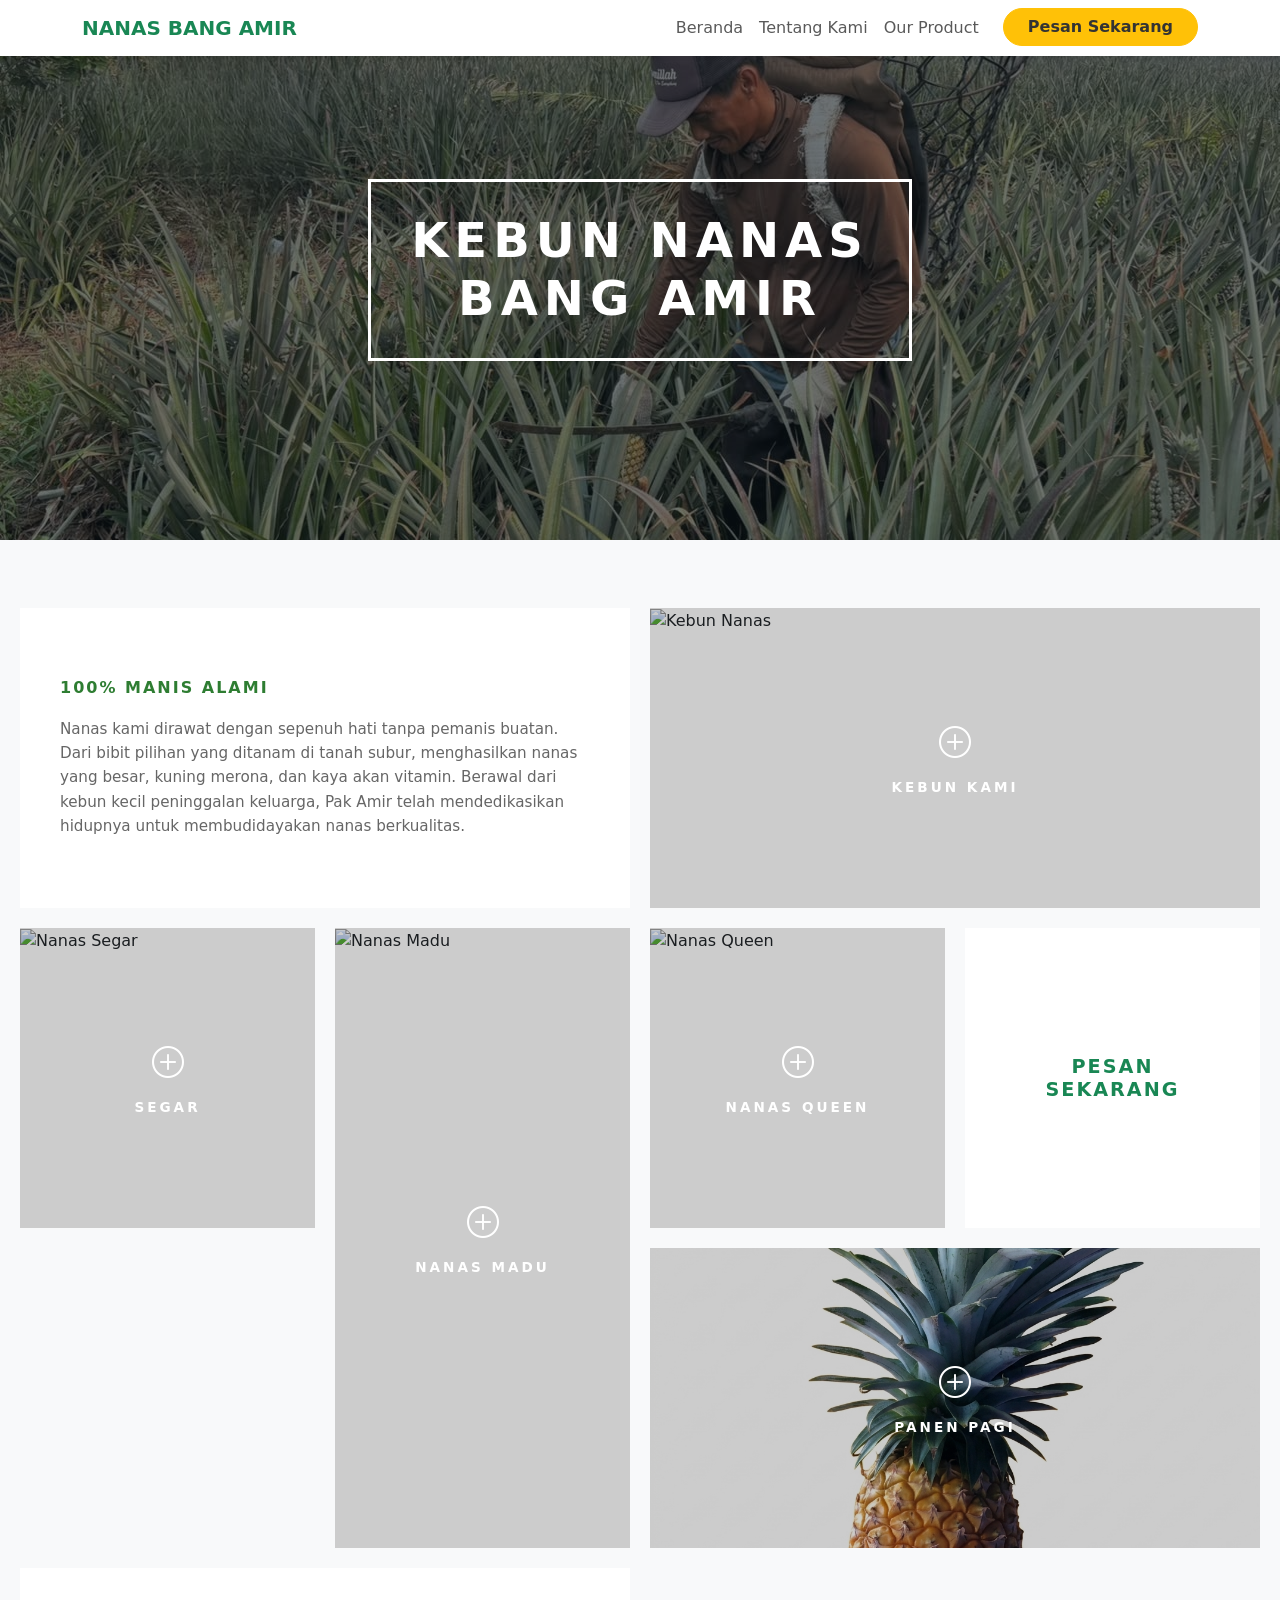
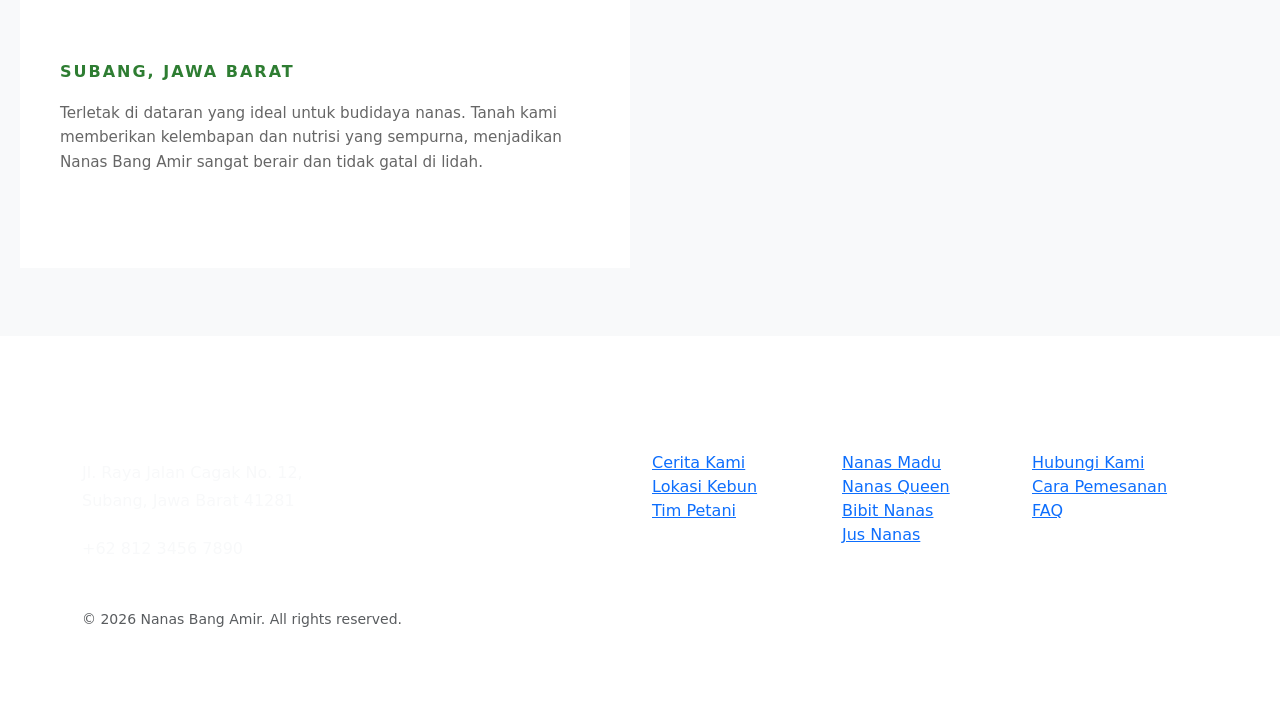
==== tentang-kami.html @ 58dbc604 "Update layout to Bento grid and separate Tentang Kami page" ====
<!DOCTYPE html>
<html lang="id">

<head>
    <meta charset="UTF-8">
    <meta name="viewport" content="width=device-width, initial-scale=1.0">
    <title>Tentang Kami - Nanas Bang Amir</title>
    <!-- Bootstrap 5 CSS -->
    <link href="https://cdn.jsdelivr.net/npm/bootstrap@5.3.2/dist/css/bootstrap.min.css" rel="stylesheet">
    <!-- Google Fonts -->
    <link href="https://fonts.googleapis.com/css2?family=Poppins:wght@300;400;600;700&display=swap" rel="stylesheet">
    <!-- Bootstrap Icons -->
    <link rel="stylesheet" href="https://cdn.jsdelivr.net/npm/bootstrap-icons@1.11.1/font/bootstrap-icons.css">
    <!-- Custom CSS -->
    <!-- CSS Khusus Bento -->
    <link rel="stylesheet" href="css/bento.css">
</head>

<body>

    <!-- Navbar -->
    <nav class="navbar navbar-expand-lg navbar-light bg-white fixed-top shadow-sm">
        <div class="container">
            <a class="navbar-brand fw-bold text-success " href="index.html"> NANAS BANG AMIR</a>
            <button class="navbar-toggler" type="button" data-bs-toggle="collapse" data-bs-target="#navbarNav">
                <span class="navbar-toggler-icon"></span>
            </button>
            <div class="collapse navbar-collapse" id="navbarNav">
                <ul class="navbar-nav ms-auto">
                    <li class="nav-item">
                        <a class="nav-link" href="index.html">Beranda</a>
                    </li>
                    <li class="nav-item">
                        <a class="nav-link active" href="tentang-kami.html">Tentang Kami</a>
                    </li>
                    <li class="nav-item">
                        <a class="nav-link" href="index.html#produk">Our Product</a>
                    </li>
                    <li class="nav-item ms-lg-3">
                        <a class="btn btn-warning rounded-pill px-4 fw-bold text-dark" style="color: #333 !important;" href="index.html#pesan">Pesan Sekarang</a>
                    </li>
                </ul>
            </div>
        </div>
    </nav>

    <!-- Bento Hero Section -->
    <section class="bento-hero">
        <div class="bento-hero-overlay"></div>
        <div class="bento-hero-title">
            <h1>Kebun Nanas<br>Bang Amir</h1>
        </div>
    </section>

    <!-- Bento Grid Section -->
    <section class="py-5 bg-light">
        <div class="bento-container">
            <div class="bento-grid">
                
                <!-- Text Card 1 -->
                <div class="bento-item bento-text bento-span-2">
                    <h3>100% Manis Alami</h3>
                    <p>Nanas kami dirawat dengan sepenuh hati tanpa pemanis buatan. Dari bibit pilihan yang ditanam di tanah subur, menghasilkan nanas yang besar, kuning merona, dan kaya akan vitamin. Berawal dari kebun kecil peninggalan keluarga, Pak Amir telah mendedikasikan hidupnya untuk membudidayakan nanas berkualitas.</p>
                </div>
                
                <!-- Image Card 1 (Wide) -->
                <div class="bento-item bento-span-2">
                    <div class="bento-img-wrapper">
                        <img src="https://images.unsplash.com/photo-1550258987-190a2d41a8ba?ixlib=rb-4.0.3&auto=format&fit=crop&w=800&q=80" alt="Kebun Nanas">
                        <div class="bento-img-overlay">
                            <i class="bi bi-plus-circle"></i>
                            <span>KEBUN KAMI</span>
                        </div>
                    </div>
                </div>

                <!-- Image Card 2 (Square) -->
                <div class="bento-item">
                    <div class="bento-img-wrapper">
                        <img src="https://images.unsplash.com/photo-1590333748338-d629e4564ad9?ixlib=rb-4.0.3&auto=format&fit=crop&w=600&q=80" alt="Nanas Segar">
                        <div class="bento-img-overlay">
                            <i class="bi bi-plus-circle"></i>
                            <span>SEGAR</span>
                        </div>
                    </div>
                </div>

                <!-- Image Card 3 (Tall) -->
                <div class="bento-item bento-span-row-2">
                    <div class="bento-img-wrapper">
                        <img src="https://images.unsplash.com/photo-1528825871115-3581a5387919?ixlib=rb-4.0.3&auto=format&fit=crop&w=600&q=80" alt="Nanas Madu">
                        <div class="bento-img-overlay">
                            <i class="bi bi-plus-circle"></i>
                            <span>NANAS MADU</span>
                        </div>
                    </div>
                </div>
                
                <!-- Image Card 4 (Square) -->
                <div class="bento-item">
                    <div class="bento-img-wrapper">
                        <img src="https://images.unsplash.com/photo-1587888637140-849b25d80ef9?ixlib=rb-4.0.3&auto=format&fit=crop&w=600&q=80" alt="Nanas Queen">
                        <div class="bento-img-overlay">
                            <i class="bi bi-plus-circle"></i>
                            <span>NANAS QUEEN</span>
                        </div>
                    </div>
                </div>

                <!-- Text Card 2 (Book Table style) -->
                <div class="bento-item bento-text bento-text-center">
                    <h3 style="margin: 0; font-size: 1.2rem;">
                        <a href="index.html#pesan" class="text-success text-decoration-none">PESAN SEKARANG</a>
                    </h3>
                </div>

                <!-- Image Card 5 (Wide) -->
                <div class="bento-item bento-span-2">
                    <div class="bento-img-wrapper">
                        <img src="img/pineapple.jpg" alt="Panen">
                        <div class="bento-img-overlay">
                            <i class="bi bi-plus-circle"></i>
                            <span>PANEN PAGI</span>
                        </div>
                    </div>
                </div>

                <!-- Text Card 3 -->
                <div class="bento-item bento-text bento-span-2">
                    <h3>Subang, Jawa Barat</h3>
                    <p>Terletak di dataran yang ideal untuk budidaya nanas. Tanah kami memberikan kelembapan dan nutrisi yang sempurna, menjadikan Nanas Bang Amir sangat berair dan tidak gatal di lidah.</p>
                </div>
                
            </div>
        </div>
    </section>

    <!-- Footer -->
    <footer class="footer-section py-5">
        <div class="footer-overlay"></div>
        <div class="container footer-content py-4">
            <div class="row">
                <!-- Column 1: Brand & Contact -->
                <div class="col-lg-4 col-md-6 mb-4 mb-lg-0">
                    <h4 class="fw-bold text-white mb-4 d-flex align-items-center">
                        NANAS BANG AMIR
                    </h4>
                    <p class="mb-1 text-light fs-6">Jl. Raya Jalan Cagak No. 12,</p>
                    <p class="mb-4 text-light fs-6">Subang, Jawa Barat 41281</p>
                    <p class="mb-5 text-light fs-6">+62 812 3456 7890</p>
                    <p class="small text-muted mb-0">&copy; 2026 Nanas Bang Amir. All rights reserved.</p>
                </div>

                <!-- Column 2: TENTANG KAMI -->
                <div class="col-lg-2 col-md-6 mb-4 mb-lg-0 ms-lg-auto">
                    <h6 class="text-white fw-bold mb-4 text-uppercase" style="letter-spacing: 1px;">TENTANG KAMI</h6>
                    <ul class="list-unstyled mb-0">
                        <li><a href="tentang-kami.html" class="footer-link">Cerita Kami</a></li>
                        <li><a href="index.html#pesan" class="footer-link">Lokasi Kebun</a></li>
                        <li><a href="#" class="footer-link">Tim Petani</a></li>
                    </ul>
                </div>

                <!-- Column 3: PRODUK -->
                <div class="col-lg-2 col-md-6 mb-4 mb-lg-0">
                    <h6 class="text-white fw-bold mb-4 text-uppercase" style="letter-spacing: 1px;">PRODUK</h6>
                    <ul class="list-unstyled mb-0">
                        <li><a href="index.html#produk" class="footer-link">Nanas Madu</a></li>
                        <li><a href="index.html#produk" class="footer-link">Nanas Queen</a></li>
                        <li><a href="#" class="footer-link">Bibit Nanas</a></li>
                        <li><a href="#" class="footer-link">Jus Nanas</a></li>
                    </ul>
                </div>

                <!-- Column 4: BANTUAN -->
                <div class="col-lg-2 col-md-6 mb-4 mb-lg-0">
                    <h6 class="text-white fw-bold mb-4 text-uppercase" style="letter-spacing: 1px;">BANTUAN</h6>
                    <ul class="list-unstyled mb-0">
                        <li><a href="index.html#pesan" class="footer-link">Hubungi Kami</a></li>
                        <li><a href="#" class="footer-link">Cara Pemesanan</a></li>
                        <li><a href="#" class="footer-link">FAQ</a></li>
                    </ul>
                </div>
            </div>
        </div>
    </footer>

    <!-- Bootstrap 5 JS -->
    <script src="https://cdn.jsdelivr.net/npm/bootstrap@5.3.2/dist/js/bootstrap.bundle.min.js"></script>
    <!-- Custom JS -->
    <script src="js/script.js"></script>
</body>

</html>
---- css/bento.css ----
/* Bento Box specific hero */
.bento-hero {
    position: relative;
    height: 60vh;
    background-image: url('../img/home.jpeg');
    background-size: cover;
    background-position: center;
    display: flex;
    align-items: center;
    justify-content: center;
}

.bento-hero-overlay {
    position: absolute;
    top: 0; left: 0; width: 100%; height: 100%;
    background: rgba(10, 20, 25, 0.6);
}

.bento-hero-title {
    position: relative;
    z-index: 1;
    border: 3px solid white;
    padding: 30px 40px;
    color: white;
    text-align: center;
    text-transform: uppercase;
    letter-spacing: 6px;
}
.bento-hero-title h1 {
    font-size: 3rem;
    font-weight: bold;
    margin: 0;
    line-height: 1.2;
}

/* Bento Grid */
.bento-container {
    max-width: 1400px;
    margin: 0 auto;
    padding: 20px;
}

.bento-grid {
    display: grid;
    grid-template-columns: repeat(4, 1fr);
    grid-auto-rows: 300px;
    gap: 20px;
}

.bento-item {
    position: relative;
    background: #fff;
    overflow: hidden;
}

/* Sizing */
.bento-span-2 {
    grid-column: span 2;
}
.bento-span-row-2 {
    grid-row: span 2;
}

/* Text Item */
.bento-text {
    padding: 40px;
    display: flex;
    flex-direction: column;
    justify-content: center;
}
.bento-text h3 {
    font-size: 1rem;
    font-weight: bold;
    letter-spacing: 2px;
    text-transform: uppercase;
    margin-bottom: 20px;
    color: #2E7D32;
}
.bento-text p {
    font-size: 0.95rem;
    color: #666;
    line-height: 1.6;
    margin-bottom: 0;
}
.bento-text-center {
    align-items: center;
    text-align: center;
}

/* Image Item */
.bento-img-wrapper {
    width: 100%;
    height: 100%;
    position: relative;
    cursor: pointer;
}
.bento-img-wrapper img {
    width: 100%;
    height: 100%;
    object-fit: cover;
    transition: transform 0.6s ease;
}
.bento-img-wrapper:hover img {
    transform: scale(1.05);
}

.bento-img-overlay {
    position: absolute;
    top: 0; left: 0; width: 100%; height: 100%;
    background: rgba(0, 0, 0, 0.2);
    display: flex;
    flex-direction: column;
    align-items: center;
    justify-content: center;
    color: white;
    transition: background 0.4s ease;
}
.bento-img-wrapper:hover .bento-img-overlay {
    background: rgba(0, 0, 0, 0.4);
}

.bento-img-overlay i {
    font-size: 2rem;
    margin-bottom: 10px;
    font-weight: 300;
}
.bento-img-overlay span {
    font-size: 0.85rem;
    font-weight: 600;
    letter-spacing: 3px;
    text-transform: uppercase;
}

/* Responsive */
@media (max-width: 992px) {
    .bento-grid {
        grid-template-columns: repeat(2, 1fr);
    }
}
@media (max-width: 576px) {
    .bento-grid {
        grid-template-columns: 1fr;
        grid-auto-rows: 300px;
    }
    .bento-span-2, .bento-span-row-2 {
        grid-column: span 1;
        grid-row: span 1;
    }
}
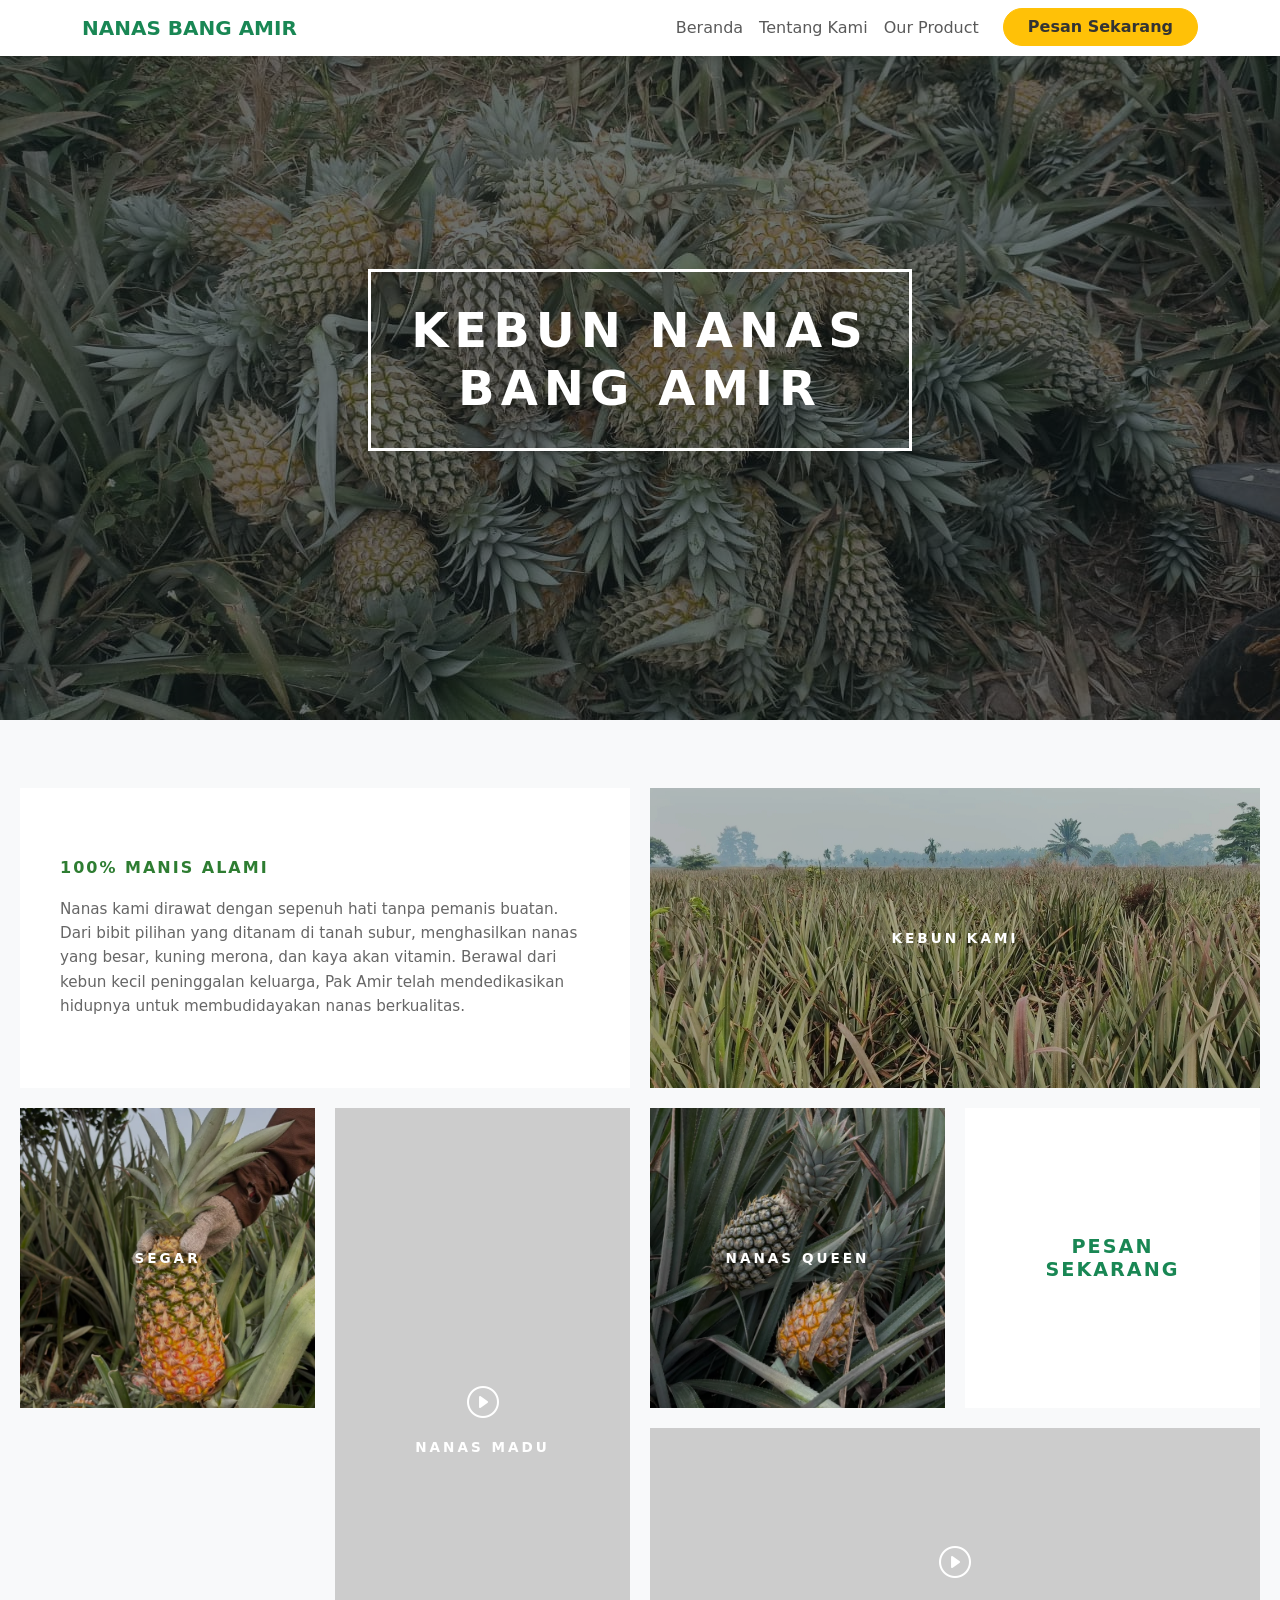
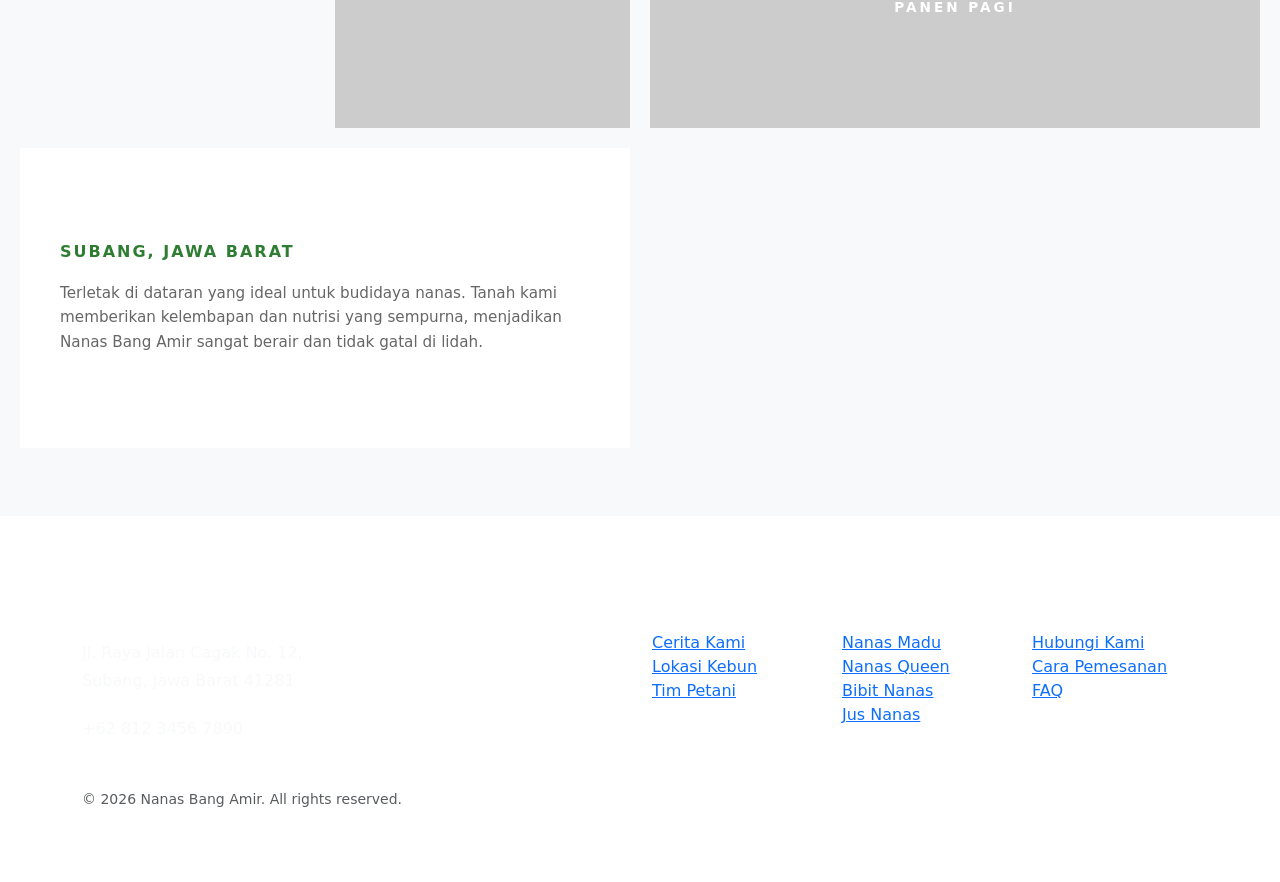
==== commit 55c7321c: "Update gallery layouts, add videos, and sync images" ====
--- a/tentang-kami.html
+++ b/tentang-kami.html
@@ -37,7 +37,8 @@
                         <a class="nav-link" href="index.html#produk">Our Product</a>
                     </li>
                     <li class="nav-item ms-lg-3">
-                        <a class="btn btn-warning rounded-pill px-4 fw-bold text-dark" style="color: #333 !important;" href="index.html#pesan">Pesan Sekarang</a>
+                        <a class="btn btn-warning rounded-pill px-4 fw-bold text-dark" style="color: #333 !important;"
+                            href="index.html#pesan">Pesan Sekarang</a>
                     </li>
                 </ul>
             </div>
@@ -56,19 +57,22 @@
     <section class="py-5 bg-light">
         <div class="bento-container">
             <div class="bento-grid">
-                
+
                 <!-- Text Card 1 -->
                 <div class="bento-item bento-text bento-span-2">
                     <h3>100% Manis Alami</h3>
-                    <p>Nanas kami dirawat dengan sepenuh hati tanpa pemanis buatan. Dari bibit pilihan yang ditanam di tanah subur, menghasilkan nanas yang besar, kuning merona, dan kaya akan vitamin. Berawal dari kebun kecil peninggalan keluarga, Pak Amir telah mendedikasikan hidupnya untuk membudidayakan nanas berkualitas.</p>
-                </div>
-                
+                    <p>Nanas kami dirawat dengan sepenuh hati tanpa pemanis buatan. Dari bibit pilihan yang ditanam di
+                        tanah subur, menghasilkan nanas yang besar, kuning merona, dan kaya akan vitamin. Berawal dari
+                        kebun kecil peninggalan keluarga, Pak Amir telah mendedikasikan hidupnya untuk membudidayakan
+                        nanas berkualitas.</p>
+                </div>
+
                 <!-- Image Card 1 (Wide) -->
                 <div class="bento-item bento-span-2">
-                    <div class="bento-img-wrapper">
-                        <img src="https://images.unsplash.com/photo-1550258987-190a2d41a8ba?ixlib=rb-4.0.3&auto=format&fit=crop&w=800&q=80" alt="Kebun Nanas">
-                        <div class="bento-img-overlay">
-                            <i class="bi bi-plus-circle"></i>
+                    <div class="bento-img-wrapper" data-bs-toggle="modal" data-bs-target="#imageGalleryModal"
+                        onclick="const c = bootstrap.Carousel.getOrCreateInstance(document.getElementById('galleryCarousel')); c.to(0);">
+                        <img src="img/ladang.jpeg" style="object-position: 50% 20%;" alt="Kebun Nanas">
+                        <div class="bento-img-overlay">
                             <span>KEBUN KAMI</span>
                         </div>
                     </div>
@@ -76,10 +80,11 @@
 
                 <!-- Image Card 2 (Square) -->
                 <div class="bento-item">
-                    <div class="bento-img-wrapper">
-                        <img src="https://images.unsplash.com/photo-1590333748338-d629e4564ad9?ixlib=rb-4.0.3&auto=format&fit=crop&w=600&q=80" alt="Nanas Segar">
-                        <div class="bento-img-overlay">
-                            <i class="bi bi-plus-circle"></i>
+                    <div class="bento-img-wrapper" data-bs-toggle="modal" data-bs-target="#imageGalleryModal"
+                        onclick="const c = bootstrap.Carousel.getOrCreateInstance(document.getElementById('galleryCarousel')); c.to(1);">
+                        <img src="img/pegang.jpeg"
+                            alt="Nanas Segar">
+                        <div class="bento-img-overlay">
                             <span>SEGAR</span>
                         </div>
                     </div>
@@ -87,21 +92,22 @@
 
                 <!-- Image Card 3 (Tall) -->
                 <div class="bento-item bento-span-row-2">
-                    <div class="bento-img-wrapper">
-                        <img src="https://images.unsplash.com/photo-1528825871115-3581a5387919?ixlib=rb-4.0.3&auto=format&fit=crop&w=600&q=80" alt="Nanas Madu">
-                        <div class="bento-img-overlay">
-                            <i class="bi bi-plus-circle"></i>
+                    <div class="bento-img-wrapper" data-bs-toggle="modal" data-bs-target="#imageGalleryModal"
+                        onclick="const c = bootstrap.Carousel.getOrCreateInstance(document.getElementById('galleryCarousel')); c.to(2);">
+                        <video src="vid/JJ.mp4" autoplay loop muted playsinline></video>
+                        <div class="bento-img-overlay">
+                            <i class="bi bi-play-circle"></i>
                             <span>NANAS MADU</span>
                         </div>
                     </div>
                 </div>
-                
+
                 <!-- Image Card 4 (Square) -->
                 <div class="bento-item">
-                    <div class="bento-img-wrapper">
-                        <img src="https://images.unsplash.com/photo-1587888637140-849b25d80ef9?ixlib=rb-4.0.3&auto=format&fit=crop&w=600&q=80" alt="Nanas Queen">
-                        <div class="bento-img-overlay">
-                            <i class="bi bi-plus-circle"></i>
+                    <div class="bento-img-wrapper" data-bs-toggle="modal" data-bs-target="#imageGalleryModal"
+                        onclick="const c = bootstrap.Carousel.getOrCreateInstance(document.getElementById('galleryCarousel')); c.to(3);">
+                        <img src="img/duo.jpeg" style="object-position: 50% 70%;" alt="Nanas Queen">
+                        <div class="bento-img-overlay">
                             <span>NANAS QUEEN</span>
                         </div>
                     </div>
@@ -116,10 +122,11 @@
 
                 <!-- Image Card 5 (Wide) -->
                 <div class="bento-item bento-span-2">
-                    <div class="bento-img-wrapper">
-                        <img src="img/pineapple.jpg" alt="Panen">
-                        <div class="bento-img-overlay">
-                            <i class="bi bi-plus-circle"></i>
+                    <div class="bento-img-wrapper" data-bs-toggle="modal" data-bs-target="#imageGalleryModal"
+                        onclick="const c = bootstrap.Carousel.getOrCreateInstance(document.getElementById('galleryCarousel')); c.to(4);">
+                        <video src="vid/edit.MOV" autoplay loop muted playsinline></video>
+                        <div class="bento-img-overlay" style="transition: opacity 0.3s;">
+                            <i class="bi bi-play-circle"></i>
                             <span>PANEN PAGI</span>
                         </div>
                     </div>
@@ -128,12 +135,64 @@
                 <!-- Text Card 3 -->
                 <div class="bento-item bento-text bento-span-2">
                     <h3>Subang, Jawa Barat</h3>
-                    <p>Terletak di dataran yang ideal untuk budidaya nanas. Tanah kami memberikan kelembapan dan nutrisi yang sempurna, menjadikan Nanas Bang Amir sangat berair dan tidak gatal di lidah.</p>
-                </div>
-                
+                    <p>Terletak di dataran yang ideal untuk budidaya nanas. Tanah kami memberikan kelembapan dan nutrisi
+                        yang sempurna, menjadikan Nanas Bang Amir sangat berair dan tidak gatal di lidah.</p>
+                </div>
+
             </div>
         </div>
     </section>
+
+    <!-- Image Gallery Modal -->
+    <div class="modal fade" id="imageGalleryModal" tabindex="-1" aria-hidden="true">
+        <div class="modal-dialog modal-dialog-centered modal-lg">
+            <div class="modal-content bg-transparent border-0">
+                <div class="modal-body p-0 position-relative">
+                    <button type="button" class="btn-close btn-close-white position-absolute top-0 end-0 m-3"
+                        style="z-index: 1050;" data-bs-dismiss="modal" aria-label="Close"></button>
+                    <!-- Carousel -->
+                    <div id="galleryCarousel" class="carousel slide">
+                        <div class="carousel-inner rounded-3 overflow-hidden">
+                            <div class="carousel-item active">
+                                <img src="img/ladang.jpeg" class="d-block w-100 bg-black" style="height: 80vh; object-fit: contain;" alt="Kebun Nanas">
+                            </div>
+                            <div class="carousel-item">
+                                <img src="img/pegang.jpeg"
+                                    class="d-block w-100 bg-black" style="height: 80vh; object-fit: contain;" alt="Nanas Segar">
+                            </div>
+                            <div class="carousel-item bg-black">
+                                <video src="vid/JJ.mp4" class="d-block w-100 position-relative"
+                                    style="height: 80vh; object-fit: contain; z-index: 20;" controls
+                                    playsinline disablePictureInPicture controlsList="nodownload"></video>
+                            </div>
+                            <div class="carousel-item">
+                                <img src="img/duo.jpeg"
+                                    class="d-block w-100 bg-black"
+                                    style="height: 80vh; object-fit: contain;" alt="Nanas Queen">
+                            </div>
+                            <div class="carousel-item bg-black">
+                                <video src="vid/edit.MOV" class="d-block w-100 position-relative"
+                                    style="height: 80vh; object-fit: contain; z-index: 20;" controls
+                                    playsinline disablePictureInPicture controlsList="nodownload"></video>
+                            </div>
+                        </div>
+                        <button class="carousel-control-prev" type="button" data-bs-target="#galleryCarousel"
+                            data-bs-slide="prev" style="width: 10%; z-index: 25; pointer-events: none;">
+                            <span class="carousel-control-prev-icon" aria-hidden="true"
+                                style="pointer-events: auto; padding: 2rem;"></span>
+                            <span class="visually-hidden">Previous</span>
+                        </button>
+                        <button class="carousel-control-next" type="button" data-bs-target="#galleryCarousel"
+                            data-bs-slide="next" style="width: 10%; z-index: 25; pointer-events: none;">
+                            <span class="carousel-control-next-icon" aria-hidden="true"
+                                style="pointer-events: auto; padding: 2rem;"></span>
+                            <span class="visually-hidden">Next</span>
+                        </button>
+                    </div>
+                </div>
+            </div>
+        </div>
+    </div>
 
     <!-- Footer -->
     <footer class="footer-section py-5">
@@ -189,6 +248,25 @@
     <script src="https://cdn.jsdelivr.net/npm/bootstrap@5.3.2/dist/js/bootstrap.bundle.min.js"></script>
     <!-- Custom JS -->
     <script src="js/script.js"></script>
+    <script>
+        document.addEventListener('DOMContentLoaded', function () {
+            const galleryCarousel = document.getElementById('galleryCarousel');
+            const imageGalleryModal = document.getElementById('imageGalleryModal');
+            const modalVideo = document.querySelector('#galleryCarousel video');
+
+            if (modalVideo) {
+                // Pause ketika slider berpindah
+                galleryCarousel.addEventListener('slide.bs.carousel', function () {
+                    modalVideo.pause();
+                });
+
+                // Pause ketika modal ditutup
+                imageGalleryModal.addEventListener('hidden.bs.modal', function () {
+                    modalVideo.pause();
+                });
+            }
+        });
+    </script>
 </body>
 
-</html>
+</html>
--- a/css/bento.css
+++ b/css/bento.css
@@ -1,8 +1,8 @@
 /* Bento Box specific hero */
 .bento-hero {
     position: relative;
-    height: 60vh;
-    background-image: url('../img/home.jpeg');
+    height: 80vh;
+    background-image: url('../img/nanasbanyak.jpeg');
     background-size: cover;
     background-position: center;
     display: flex;
@@ -12,7 +12,10 @@
 
 .bento-hero-overlay {
     position: absolute;
-    top: 0; left: 0; width: 100%; height: 100%;
+    top: 0;
+    left: 0;
+    width: 100%;
+    height: 100%;
     background: rgba(10, 20, 25, 0.6);
 }
 
@@ -26,6 +29,7 @@
     text-transform: uppercase;
     letter-spacing: 6px;
 }
+
 .bento-hero-title h1 {
     font-size: 3rem;
     font-weight: bold;
@@ -57,6 +61,7 @@
 .bento-span-2 {
     grid-column: span 2;
 }
+
 .bento-span-row-2 {
     grid-row: span 2;
 }
@@ -68,6 +73,7 @@
     flex-direction: column;
     justify-content: center;
 }
+
 .bento-text h3 {
     font-size: 1rem;
     font-weight: bold;
@@ -76,12 +82,14 @@
     margin-bottom: 20px;
     color: #2E7D32;
 }
+
 .bento-text p {
     font-size: 0.95rem;
     color: #666;
     line-height: 1.6;
     margin-bottom: 0;
 }
+
 .bento-text-center {
     align-items: center;
     text-align: center;
@@ -94,19 +102,26 @@
     position: relative;
     cursor: pointer;
 }
-.bento-img-wrapper img {
+
+.bento-img-wrapper img,
+.bento-img-wrapper video {
     width: 100%;
     height: 100%;
     object-fit: cover;
     transition: transform 0.6s ease;
 }
-.bento-img-wrapper:hover img {
+
+.bento-img-wrapper:hover img,
+.bento-img-wrapper:hover video {
     transform: scale(1.05);
 }
 
 .bento-img-overlay {
     position: absolute;
-    top: 0; left: 0; width: 100%; height: 100%;
+    top: 0;
+    left: 0;
+    width: 100%;
+    height: 100%;
     background: rgba(0, 0, 0, 0.2);
     display: flex;
     flex-direction: column;
@@ -115,6 +130,7 @@
     color: white;
     transition: background 0.4s ease;
 }
+
 .bento-img-wrapper:hover .bento-img-overlay {
     background: rgba(0, 0, 0, 0.4);
 }
@@ -124,6 +140,7 @@
     margin-bottom: 10px;
     font-weight: 300;
 }
+
 .bento-img-overlay span {
     font-size: 0.85rem;
     font-weight: 600;
@@ -137,13 +154,16 @@
         grid-template-columns: repeat(2, 1fr);
     }
 }
+
 @media (max-width: 576px) {
     .bento-grid {
         grid-template-columns: 1fr;
         grid-auto-rows: 300px;
     }
-    .bento-span-2, .bento-span-row-2 {
+
+    .bento-span-2,
+    .bento-span-row-2 {
         grid-column: span 1;
         grid-row: span 1;
     }
-}
+}
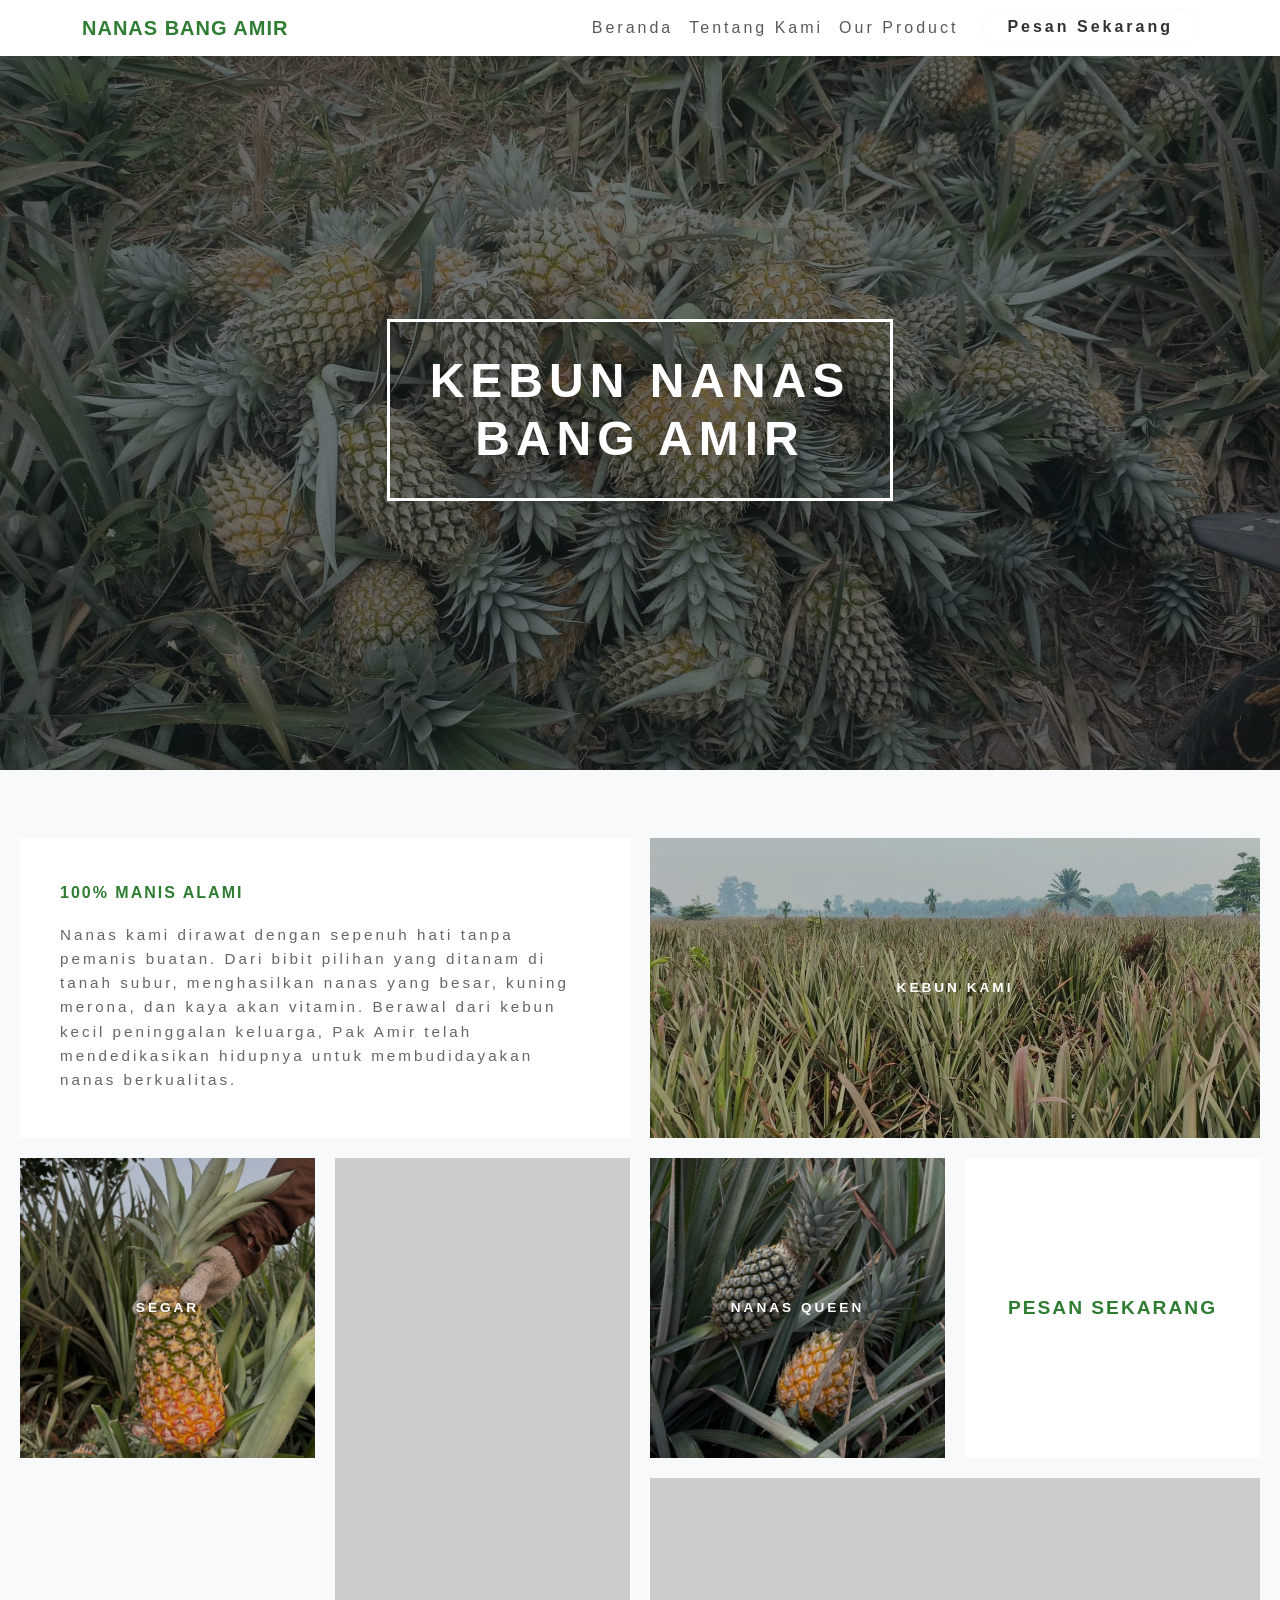
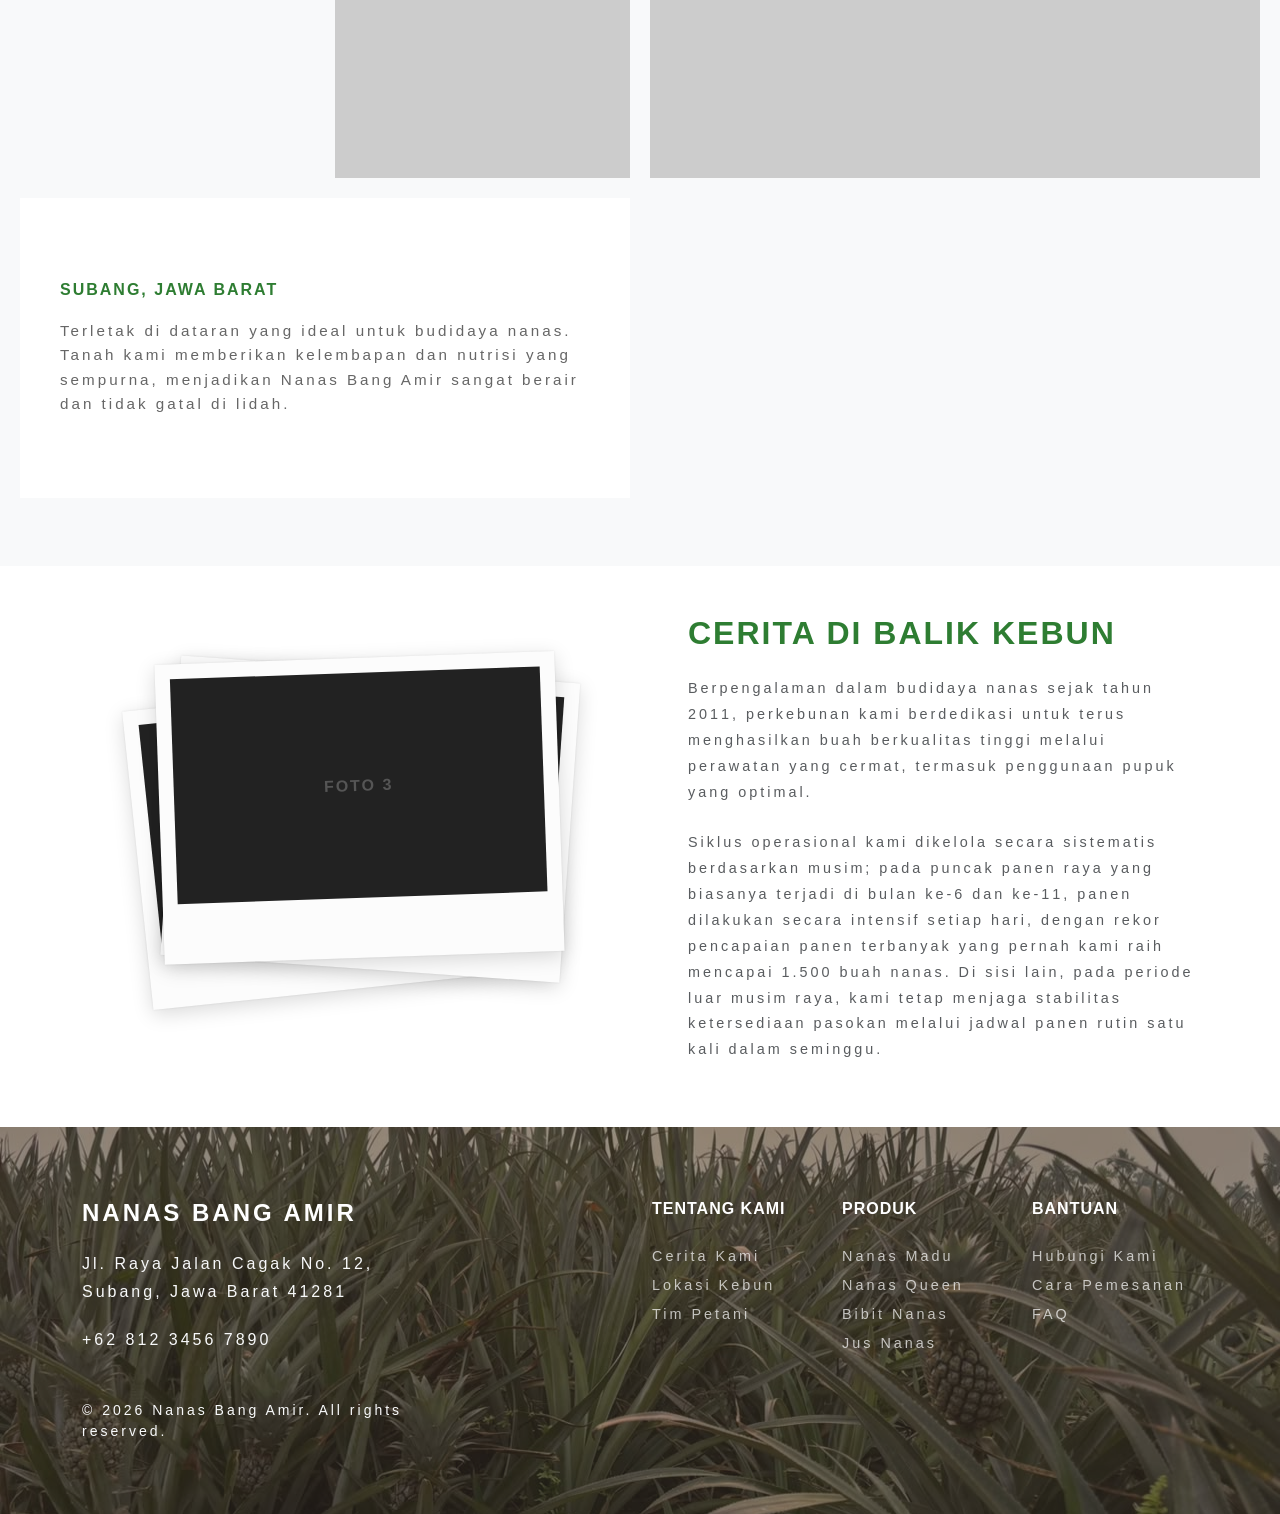
==== commit 715a12da: "menambah foto tentang kami" ====
--- a/tentang-kami.html
+++ b/tentang-kami.html
@@ -12,6 +12,7 @@
     <!-- Bootstrap Icons -->
     <link rel="stylesheet" href="https://cdn.jsdelivr.net/npm/bootstrap-icons@1.11.1/font/bootstrap-icons.css">
     <!-- Custom CSS -->
+    <link rel="stylesheet" href="css/style.css">
     <!-- CSS Khusus Bento -->
     <link rel="stylesheet" href="css/bento.css">
 </head>
@@ -70,7 +71,7 @@
                 <!-- Image Card 1 (Wide) -->
                 <div class="bento-item bento-span-2">
                     <div class="bento-img-wrapper" data-bs-toggle="modal" data-bs-target="#imageGalleryModal"
-                        onclick="const c = bootstrap.Carousel.getOrCreateInstance(document.getElementById('galleryCarousel')); c.to(0);">
+                        onclick="bootstrap.Carousel.getOrCreateInstance(document.getElementById('galleryCarousel')).to(0);">
                         <img src="img/ladang.jpeg" style="object-position: 50% 20%;" alt="Kebun Nanas">
                         <div class="bento-img-overlay">
                             <span>KEBUN KAMI</span>
@@ -81,9 +82,8 @@
                 <!-- Image Card 2 (Square) -->
                 <div class="bento-item">
                     <div class="bento-img-wrapper" data-bs-toggle="modal" data-bs-target="#imageGalleryModal"
-                        onclick="const c = bootstrap.Carousel.getOrCreateInstance(document.getElementById('galleryCarousel')); c.to(1);">
-                        <img src="img/pegang.jpeg"
-                            alt="Nanas Segar">
+                        onclick="bootstrap.Carousel.getOrCreateInstance(document.getElementById('galleryCarousel')).to(1);">
+                        <img src="img/pegang.jpeg" alt="Nanas Segar">
                         <div class="bento-img-overlay">
                             <span>SEGAR</span>
                         </div>
@@ -93,11 +93,9 @@
                 <!-- Image Card 3 (Tall) -->
                 <div class="bento-item bento-span-row-2">
                     <div class="bento-img-wrapper" data-bs-toggle="modal" data-bs-target="#imageGalleryModal"
-                        onclick="const c = bootstrap.Carousel.getOrCreateInstance(document.getElementById('galleryCarousel')); c.to(2);">
+                        onclick="bootstrap.Carousel.getOrCreateInstance(document.getElementById('galleryCarousel')).to(2);">
                         <video src="vid/JJ.mp4" autoplay loop muted playsinline></video>
                         <div class="bento-img-overlay">
-                            <i class="bi bi-play-circle"></i>
-                            <span>NANAS MADU</span>
                         </div>
                     </div>
                 </div>
@@ -105,7 +103,7 @@
                 <!-- Image Card 4 (Square) -->
                 <div class="bento-item">
                     <div class="bento-img-wrapper" data-bs-toggle="modal" data-bs-target="#imageGalleryModal"
-                        onclick="const c = bootstrap.Carousel.getOrCreateInstance(document.getElementById('galleryCarousel')); c.to(3);">
+                        onclick="bootstrap.Carousel.getOrCreateInstance(document.getElementById('galleryCarousel')).to(3);">
                         <img src="img/duo.jpeg" style="object-position: 50% 70%;" alt="Nanas Queen">
                         <div class="bento-img-overlay">
                             <span>NANAS QUEEN</span>
@@ -123,11 +121,9 @@
                 <!-- Image Card 5 (Wide) -->
                 <div class="bento-item bento-span-2">
                     <div class="bento-img-wrapper" data-bs-toggle="modal" data-bs-target="#imageGalleryModal"
-                        onclick="const c = bootstrap.Carousel.getOrCreateInstance(document.getElementById('galleryCarousel')); c.to(4);">
+                        onclick="bootstrap.Carousel.getOrCreateInstance(document.getElementById('galleryCarousel')).to(4);">
                         <video src="vid/edit.MOV" autoplay loop muted playsinline></video>
                         <div class="bento-img-overlay" style="transition: opacity 0.3s;">
-                            <i class="bi bi-play-circle"></i>
-                            <span>PANEN PAGI</span>
                         </div>
                     </div>
                 </div>
@@ -139,6 +135,47 @@
                         yang sempurna, menjadikan Nanas Bang Amir sangat berair dan tidak gatal di lidah.</p>
                 </div>
 
+            </div>
+        </div>
+    </section>
+
+    <!-- Polaroid Stack Section -->
+    <section class="py-5 bg-white">
+        <div class="container">
+            <div class="row align-items-center">
+                <!-- Bagian Kiri: Bingkai Polaroid -->
+                <div class="col-lg-6 mb-5 mb-lg-0">
+                    <div class="polaroid-stack-container">
+                        <div class="polaroid-stack">
+                            <div class="polaroid">
+                                <div class="polaroid-placeholder">FOTO 1</div>
+                            </div>
+                            <div class="polaroid">
+                                <div class="polaroid-placeholder">FOTO 2</div>
+                            </div>
+                            <div class="polaroid">
+                                <div class="polaroid-placeholder">FOTO 3</div>
+                            </div>
+                        </div>
+                    </div>
+                </div>
+
+                <!-- Bagian Kanan: Penjelasan -->
+                <div class="col-lg-6 ps-lg-5">
+                    <h2 class="fw-bold mb-4" style="color: #2E7D32; letter-spacing: 2px;">CERITA DI BALIK KEBUN</h2>
+                    <p class="text-muted mb-4" style="line-height: 1.8; font-size: 0.9rem;">
+                        Berpengalaman dalam budidaya nanas sejak tahun 2011, perkebunan kami berdedikasi untuk terus
+                        menghasilkan buah berkualitas tinggi melalui perawatan yang cermat, termasuk penggunaan pupuk
+                        yang optimal.
+                    </p>
+                    <p class="text-muted" style="line-height: 1.8; font-size: 0.9rem;">
+                        Siklus operasional kami dikelola secara sistematis berdasarkan musim; pada puncak panen raya
+                        yang biasanya terjadi di bulan ke-6 dan ke-11, panen dilakukan secara intensif setiap hari,
+                        dengan rekor pencapaian panen terbanyak yang pernah kami raih mencapai 1.500 buah nanas. Di sisi
+                        lain, pada periode luar musim raya, kami tetap menjaga stabilitas ketersediaan pasokan melalui
+                        jadwal panen rutin satu kali dalam seminggu.
+                    </p>
+                </div>
             </div>
         </div>
     </section>
@@ -154,26 +191,26 @@
                     <div id="galleryCarousel" class="carousel slide">
                         <div class="carousel-inner rounded-3 overflow-hidden">
                             <div class="carousel-item active">
-                                <img src="img/ladang.jpeg" class="d-block w-100 bg-black" style="height: 80vh; object-fit: contain;" alt="Kebun Nanas">
+                                <img src="img/ladang.jpeg" class="d-block w-100 bg-black"
+                                    style="height: 80vh; object-fit: contain;" alt="Kebun Nanas">
                             </div>
                             <div class="carousel-item">
-                                <img src="img/pegang.jpeg"
-                                    class="d-block w-100 bg-black" style="height: 80vh; object-fit: contain;" alt="Nanas Segar">
+                                <img src="img/pegang.jpeg" class="d-block w-100 bg-black"
+                                    style="height: 80vh; object-fit: contain;" alt="Nanas Segar">
                             </div>
                             <div class="carousel-item bg-black">
                                 <video src="vid/JJ.mp4" class="d-block w-100 position-relative"
-                                    style="height: 80vh; object-fit: contain; z-index: 20;" controls
-                                    playsinline disablePictureInPicture controlsList="nodownload"></video>
+                                    style="height: 80vh; object-fit: contain; z-index: 20;" controls playsinline
+                                    disablePictureInPicture controlsList="nodownload"></video>
                             </div>
                             <div class="carousel-item">
-                                <img src="img/duo.jpeg"
-                                    class="d-block w-100 bg-black"
+                                <img src="img/duo.jpeg" class="d-block w-100 bg-black"
                                     style="height: 80vh; object-fit: contain;" alt="Nanas Queen">
                             </div>
                             <div class="carousel-item bg-black">
                                 <video src="vid/edit.MOV" class="d-block w-100 position-relative"
-                                    style="height: 80vh; object-fit: contain; z-index: 20;" controls
-                                    playsinline disablePictureInPicture controlsList="nodownload"></video>
+                                    style="height: 80vh; object-fit: contain; z-index: 20;" controls playsinline
+                                    disablePictureInPicture controlsList="nodownload"></video>
                             </div>
                         </div>
                         <button class="carousel-control-prev" type="button" data-bs-target="#galleryCarousel"
@@ -207,7 +244,7 @@
                     <p class="mb-1 text-light fs-6">Jl. Raya Jalan Cagak No. 12,</p>
                     <p class="mb-4 text-light fs-6">Subang, Jawa Barat 41281</p>
                     <p class="mb-5 text-light fs-6">+62 812 3456 7890</p>
-                    <p class="small text-muted mb-0">&copy; 2026 Nanas Bang Amir. All rights reserved.</p>
+                    <p class="small text-light mb-0">&copy; 2026 Nanas Bang Amir. All rights reserved.</p>
                 </div>
 
                 <!-- Column 2: TENTANG KAMI -->
--- a/css/style.css
+++ b/css/style.css
@@ -0,0 +1,321 @@
+/* Global Styles */
+body {
+    padding-top: 50px !important;
+    font-family: Arial, Helvetica, sans-serif;
+    letter-spacing: 3px;
+    color: #333;
+}
+
+.navbar-brand {
+    letter-spacing: 1px !important;
+}
+
+/* Custom Colors */
+.text-success {
+    color: #2E7D32 !important;
+    /* Deeper green */
+}
+
+.bg-success {
+    background-color: #2E7D32 !important;
+}
+
+.btn-success {
+    background-color: #2E7D32;
+    border-color: #2E7D32;
+}
+
+.btn-success:hover {
+    background-color: #1b5e20;
+    border-color: #1b5e20;
+}
+
+.text-warning {
+    color: #d9eb72 !important;
+}
+
+.btn-warning {
+    background-color: transparent;
+    border-color: #fafafa;
+    color: #ffffff !important;
+}
+
+
+.btn-warning:hover {
+    background: rgba(255, 255, 255, 0.2);
+    border-color: #ffffff;
+}
+
+.bg-custom {
+    background-color: #e5f6ba;
+}
+
+/* Hero Section */
+.hero {
+    min-height: 100vh;
+    background-image: url('../img/home.jpeg');
+    background-size: cover;
+    background-position: 40% 0%;
+    background-attachment: fixed;
+    /* Parallax effect */
+}
+
+.hero h1 {
+    padding-top: 50px;
+    letter-spacing: 5px;
+    font-weight: 900 !important;
+    text-shadow: 3px 3px 3px rgba(181, 220, 140, 0.8);
+}
+
+.hero-overlay {
+    position: absolute;
+    top: 0;
+    left: 0;
+    width: 100%;
+    height: 100%;
+    background: linear-gradient(rgba(0, 0, 0, 0.4), rgba(46, 125, 50, 0.6));
+    /* Gradient overlay */
+}
+
+/* Image Hover Fade Effect */
+.image-hover-card {
+    position: relative;
+    cursor: pointer;
+    overflow: hidden;
+}
+
+.image-hover-card .card-overlay {
+    position: absolute;
+    top: 0;
+    left: 0;
+    width: 100%;
+    height: 100%;
+    background: #354C2B;
+    /* #2E7D32 with opacity */
+    opacity: 0;
+    transition: opacity 0.4s ease-in-out;
+}
+
+.image-hover-card:hover .card-overlay {
+    opacity: 1;
+}
+
+/* Floating Badge Animation */
+.floating-badge {
+    animation: float 3s ease-in-out infinite;
+}
+
+@keyframes float {
+    0% {
+        transform: translateY(0px) translate(-50%, -50%);
+    }
+
+    50% {
+        transform: translateY(-10px) translate(-50%, -50%);
+    }
+
+    100% {
+        transform: translateY(0px) translate(-50%, -50%);
+    }
+}
+
+/* Feature Image */
+.feature-img {
+    border: 5px solid white;
+    max-height: 500px;
+    object-fit: cover;
+}
+
+/* Outline Float Image */
+.outline-float-image {
+    filter: drop-shadow(3px 3px 0 white) drop-shadow(-3px -3px 0 white) drop-shadow(3px -3px 0 white) drop-shadow(-3px 3px 0 white) drop-shadow(0 0 15px rgba(255, 235, 59, 0.9));
+    animation: floatImg 3s ease-in-out infinite;
+}
+
+@keyframes floatImg {
+    0% {
+        transform: translateY(0px);
+    }
+
+    50% {
+        transform: translateY(-15px);
+    }
+
+    100% {
+        transform: translateY(0px);
+    }
+}
+
+/* Smooth Scrolling for anchor links */
+html {
+    scroll-behavior: smooth;
+    scroll-padding-top: 76px;
+}
+
+/* Footer Styles */
+.footer-section {
+    background-image: url('../img/footer.jpeg');
+    background-size: cover;
+    background-position: 50% 70%;
+    /* Ganti angka 100% ini untuk naik/turun */
+    position: relative;
+    color: rgba(255, 255, 255, 0.8);
+}
+
+.footer-overlay {
+    position: absolute;
+    top: 0;
+    left: 0;
+    width: 100%;
+    height: 100%;
+    background: rgba(60, 50, 45, 0.5);
+    /* Dark earthy overlay */
+}
+
+.footer-content {
+    position: relative;
+    z-index: 1;
+}
+
+.footer-link {
+    color: rgba(255, 255, 255, 0.7);
+    text-decoration: none;
+    transition: color 0.3s;
+    font-size: 0.9rem;
+    line-height: 2;
+}
+
+.footer-link:hover {
+    color: #fff;
+}
+
+/* Gallery Styles */
+.gallery-item {
+    height: 300px;
+    cursor: pointer;
+}
+
+.gallery-img {
+    transition: transform 0.4s ease-in-out;
+}
+
+.gallery-item:hover .gallery-img {
+    transform: scale(1.1);
+}
+
+/* Polaroid Stack Styles */
+.polaroid-stack-container {
+    display: flex;
+    justify-content: center;
+    align-items: center;
+    padding: 3rem 0 6rem 0;
+}
+
+.polaroid-stack {
+    position: relative;
+    width: 400px;
+    height: 300px;
+}
+
+.polaroid {
+    position: absolute;
+    width: 100%;
+    height: 100%;
+    background-color: #fcfcfc;
+    padding: 15px 15px 60px 15px; /* bottom padding for polaroid look */
+    box-shadow: 0 5px 20px rgba(0, 0, 0, 0.15), 0 0 2px rgba(0,0,0,0.1);
+    transition: transform 0.4s ease, box-shadow 0.4s ease;
+    cursor: pointer;
+}
+
+.polaroid-placeholder {
+    width: 100%;
+    height: 100%;
+    background-color: #222; /* Dark placeholder area for photo */
+    display: flex;
+    justify-content: center;
+    align-items: center;
+    color: #555;
+    font-size: 1rem;
+    font-weight: 600;
+    letter-spacing: 2px;
+}
+
+/* Positioning and rotation for the stack */
+.polaroid:nth-child(1) {
+    transform: rotate(-6deg) translate(-20px, 15px);
+    z-index: 1;
+}
+
+.polaroid:nth-child(2) {
+    transform: rotate(4deg) translate(15px, -5px);
+    z-index: 2;
+}
+
+.polaroid:nth-child(3) {
+    transform: rotate(-2deg) translate(5px, -15px);
+    z-index: 3;
+}
+
+/* Hover effects */
+.polaroid-stack:hover .polaroid:nth-child(1) {
+    transform: rotate(-10deg) translate(-40px, 25px);
+}
+
+.polaroid-stack:hover .polaroid:nth-child(2) {
+    transform: rotate(8deg) translate(35px, -15px);
+}
+
+.polaroid-stack:hover .polaroid:nth-child(3) {
+    transform: rotate(0deg) translate(0, -25px) scale(1.05);
+    box-shadow: 0 15px 35px rgba(0, 0, 0, 0.25);
+    z-index: 4;
+}
+
+/* Responsive adjustments for mobile and tablets */
+@media (max-width: 991px) {
+    .polaroid-stack-container {
+        padding: 2rem 0 3rem 0;
+    }
+}
+
+@media (max-width: 576px) {
+    .polaroid-stack {
+        width: 320px;
+        height: 240px;
+    }
+    .polaroid {
+        padding: 12px 12px 45px 12px;
+    }
+    /* Reduce spread on mobile so it doesn't get cut off at the edges */
+    .polaroid:nth-child(1) {
+        transform: rotate(-4deg) translate(-10px, 10px);
+    }
+    .polaroid:nth-child(2) {
+        transform: rotate(3deg) translate(10px, -5px);
+    }
+    .polaroid:nth-child(3) {
+        transform: rotate(-1deg) translate(2px, -10px);
+    }
+    
+    /* Reduce hover spread on mobile */
+    .polaroid-stack:hover .polaroid:nth-child(1) {
+        transform: rotate(-6deg) translate(-20px, 15px);
+    }
+    .polaroid-stack:hover .polaroid:nth-child(2) {
+        transform: rotate(5deg) translate(20px, -10px);
+    }
+    .polaroid-stack:hover .polaroid:nth-child(3) {
+        transform: rotate(0deg) translate(0, -15px) scale(1.02);
+    }
+}
+
+@media (max-width: 400px) {
+    .polaroid-stack {
+        width: 260px;
+        height: 195px;
+    }
+    .polaroid {
+        padding: 10px 10px 35px 10px;
+    }
+}
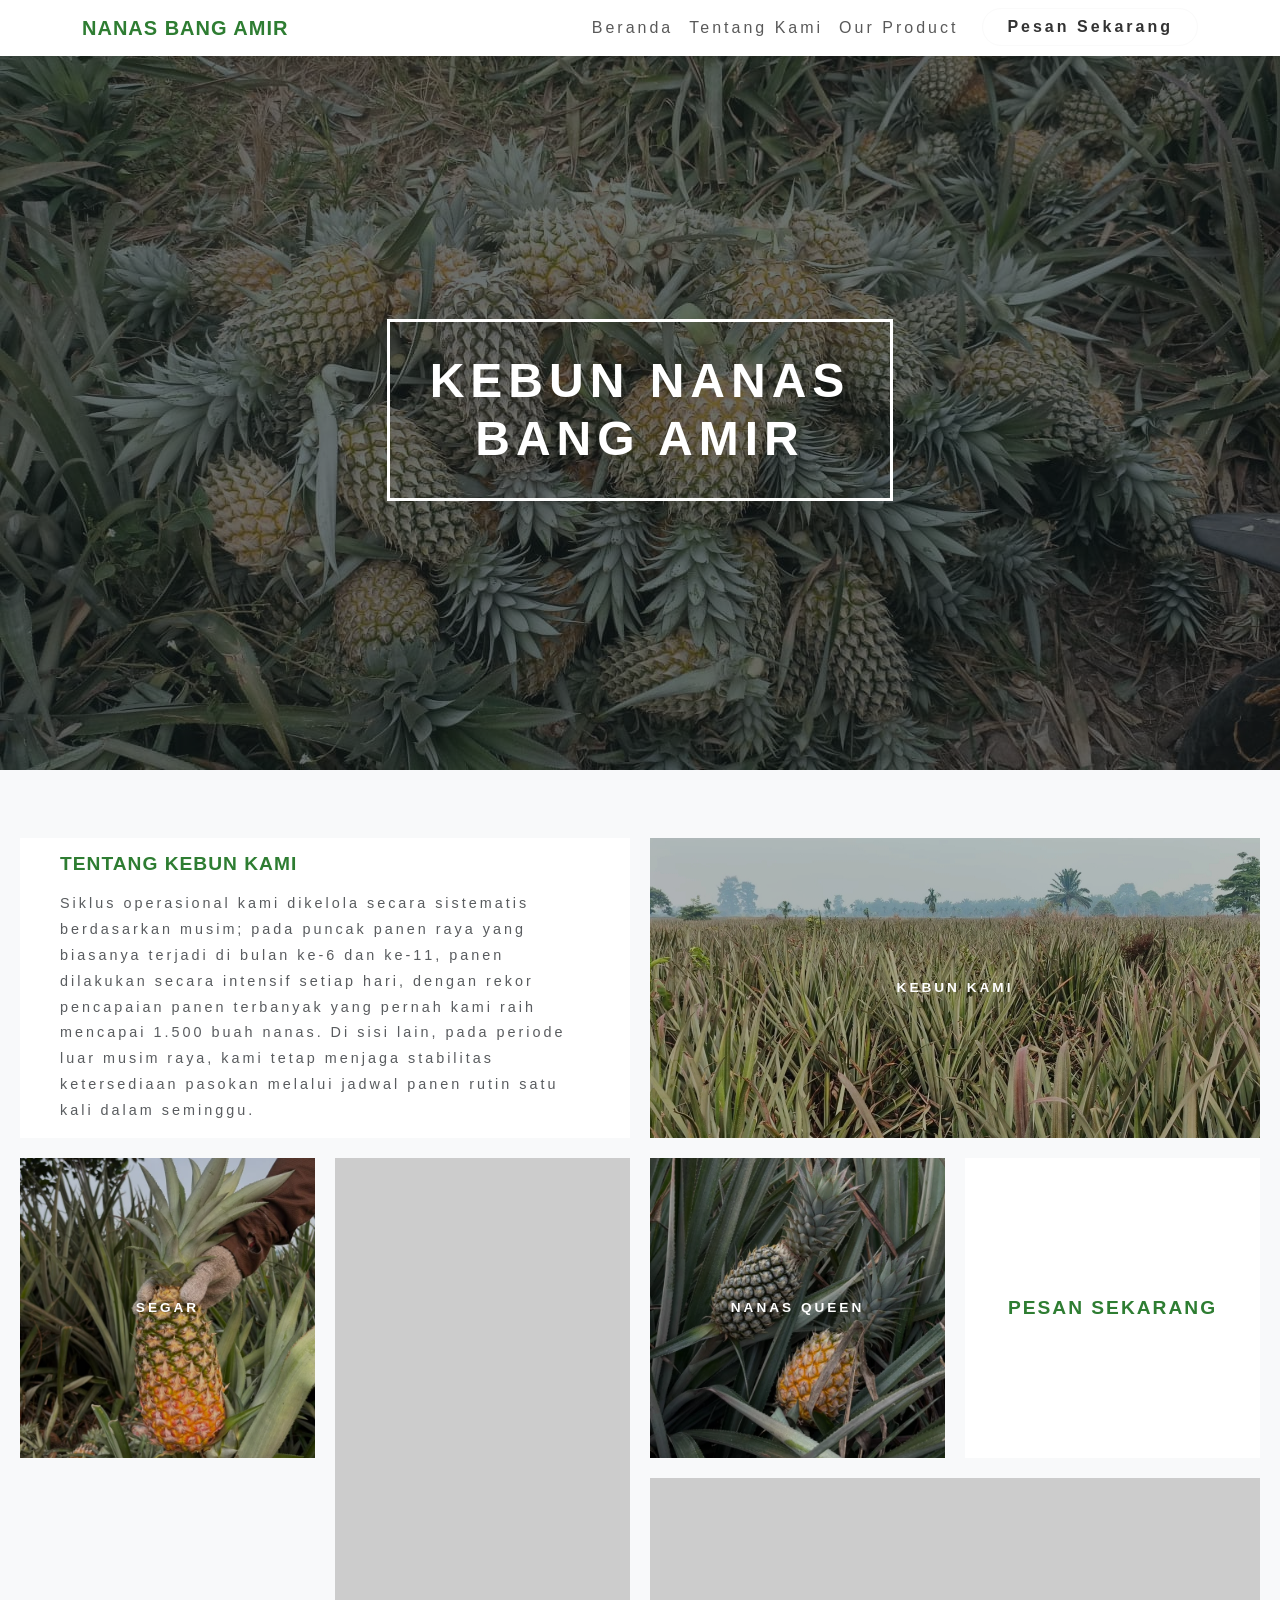
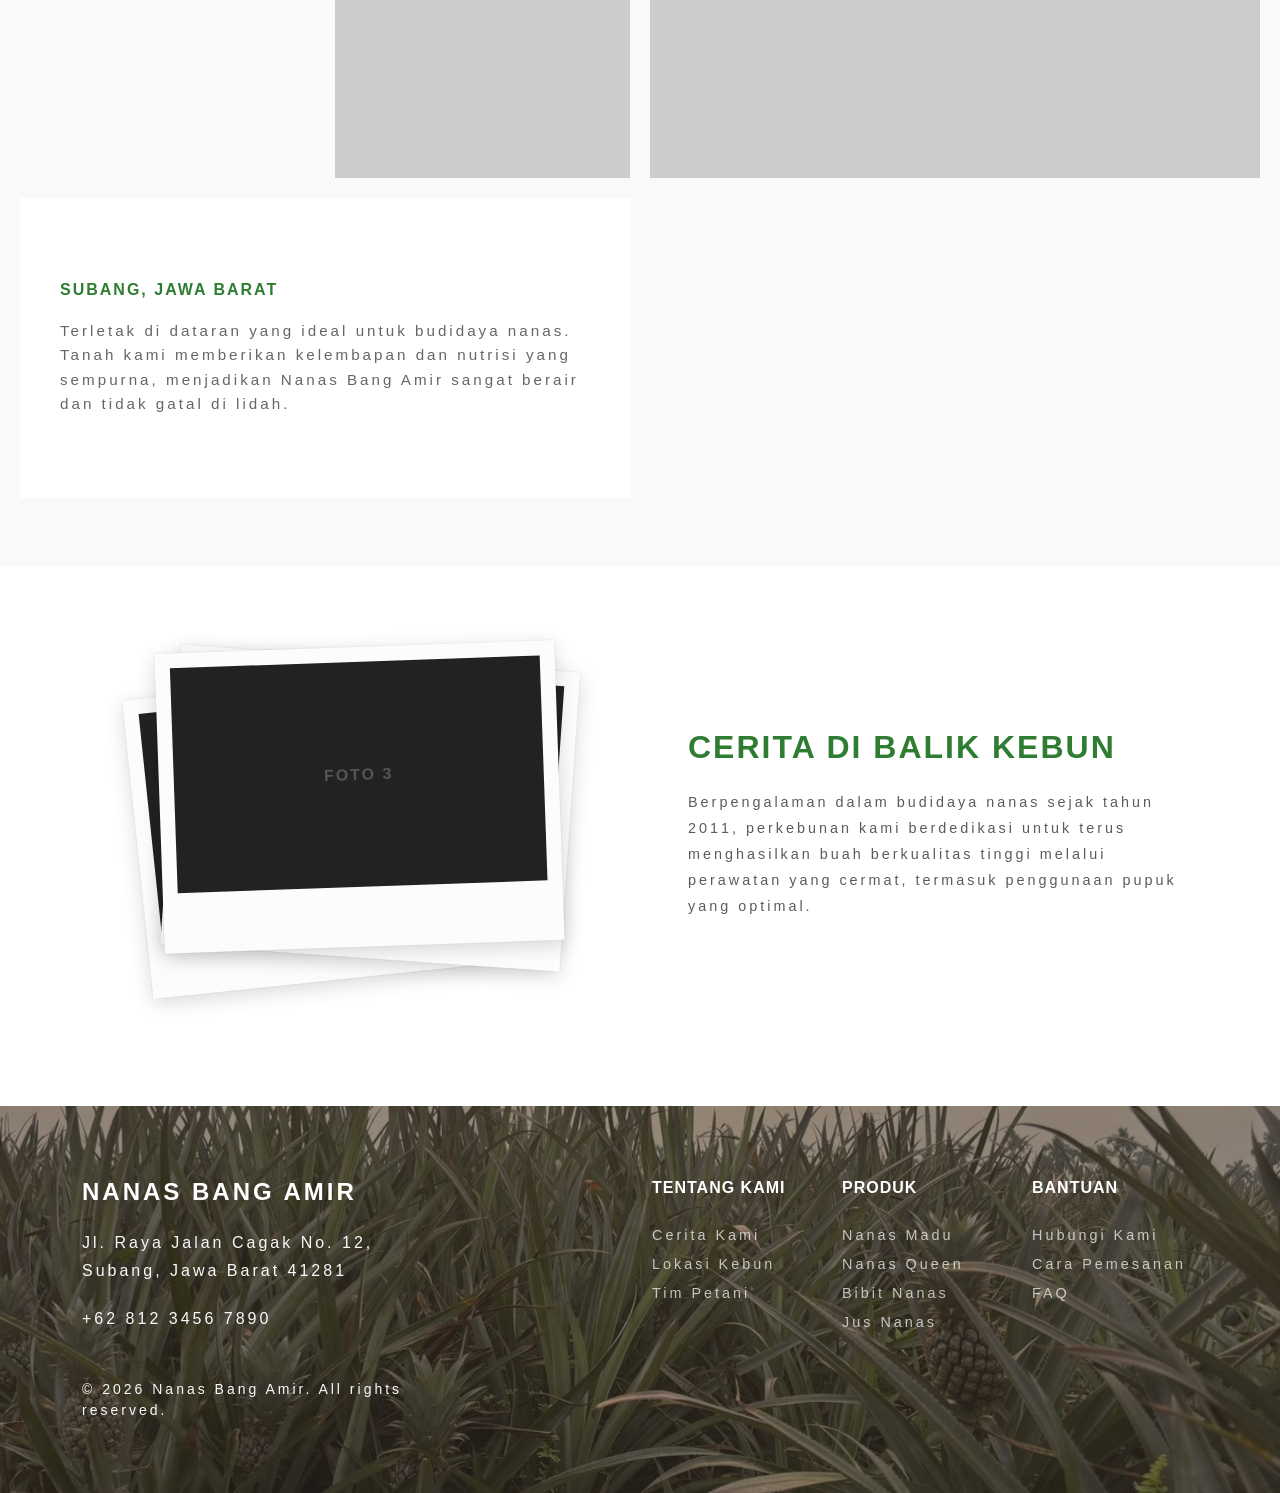
==== commit 4472b711: "nambah deskripsi kebun kami" ====
--- a/tentang-kami.html
+++ b/tentang-kami.html
@@ -61,11 +61,15 @@
 
                 <!-- Text Card 1 -->
                 <div class="bento-item bento-text bento-span-2">
-                    <h3>100% Manis Alami</h3>
-                    <p>Nanas kami dirawat dengan sepenuh hati tanpa pemanis buatan. Dari bibit pilihan yang ditanam di
-                        tanah subur, menghasilkan nanas yang besar, kuning merona, dan kaya akan vitamin. Berawal dari
-                        kebun kecil peninggalan keluarga, Pak Amir telah mendedikasikan hidupnya untuk membudidayakan
-                        nanas berkualitas.</p>
+                    <h3 style="color: #2E7D32; font-size: 1.2rem; font-weight: 700; letter-spacing: 1px;" class="mb-3">
+                        TENTANG KEBUN KAMI</h3>
+                    <p class="text-muted" style="line-height: 1.8; font-size: 0.9rem;">
+                        Siklus operasional kami dikelola secara sistematis berdasarkan musim; pada puncak panen raya
+                        yang biasanya terjadi di bulan ke-6 dan ke-11, panen dilakukan secara intensif setiap hari,
+                        dengan rekor pencapaian panen terbanyak yang pernah kami raih mencapai 1.500 buah nanas. Di sisi
+                        lain, pada periode luar musim raya, kami tetap menjaga stabilitas ketersediaan pasokan melalui
+                        jadwal panen rutin satu kali dalam seminggu.
+                    </p>
                 </div>
 
                 <!-- Image Card 1 (Wide) -->
@@ -167,13 +171,6 @@
                         Berpengalaman dalam budidaya nanas sejak tahun 2011, perkebunan kami berdedikasi untuk terus
                         menghasilkan buah berkualitas tinggi melalui perawatan yang cermat, termasuk penggunaan pupuk
                         yang optimal.
-                    </p>
-                    <p class="text-muted" style="line-height: 1.8; font-size: 0.9rem;">
-                        Siklus operasional kami dikelola secara sistematis berdasarkan musim; pada puncak panen raya
-                        yang biasanya terjadi di bulan ke-6 dan ke-11, panen dilakukan secara intensif setiap hari,
-                        dengan rekor pencapaian panen terbanyak yang pernah kami raih mencapai 1.500 buah nanas. Di sisi
-                        lain, pada periode luar musim raya, kami tetap menjaga stabilitas ketersediaan pasokan melalui
-                        jadwal panen rutin satu kali dalam seminggu.
                     </p>
                 </div>
             </div>
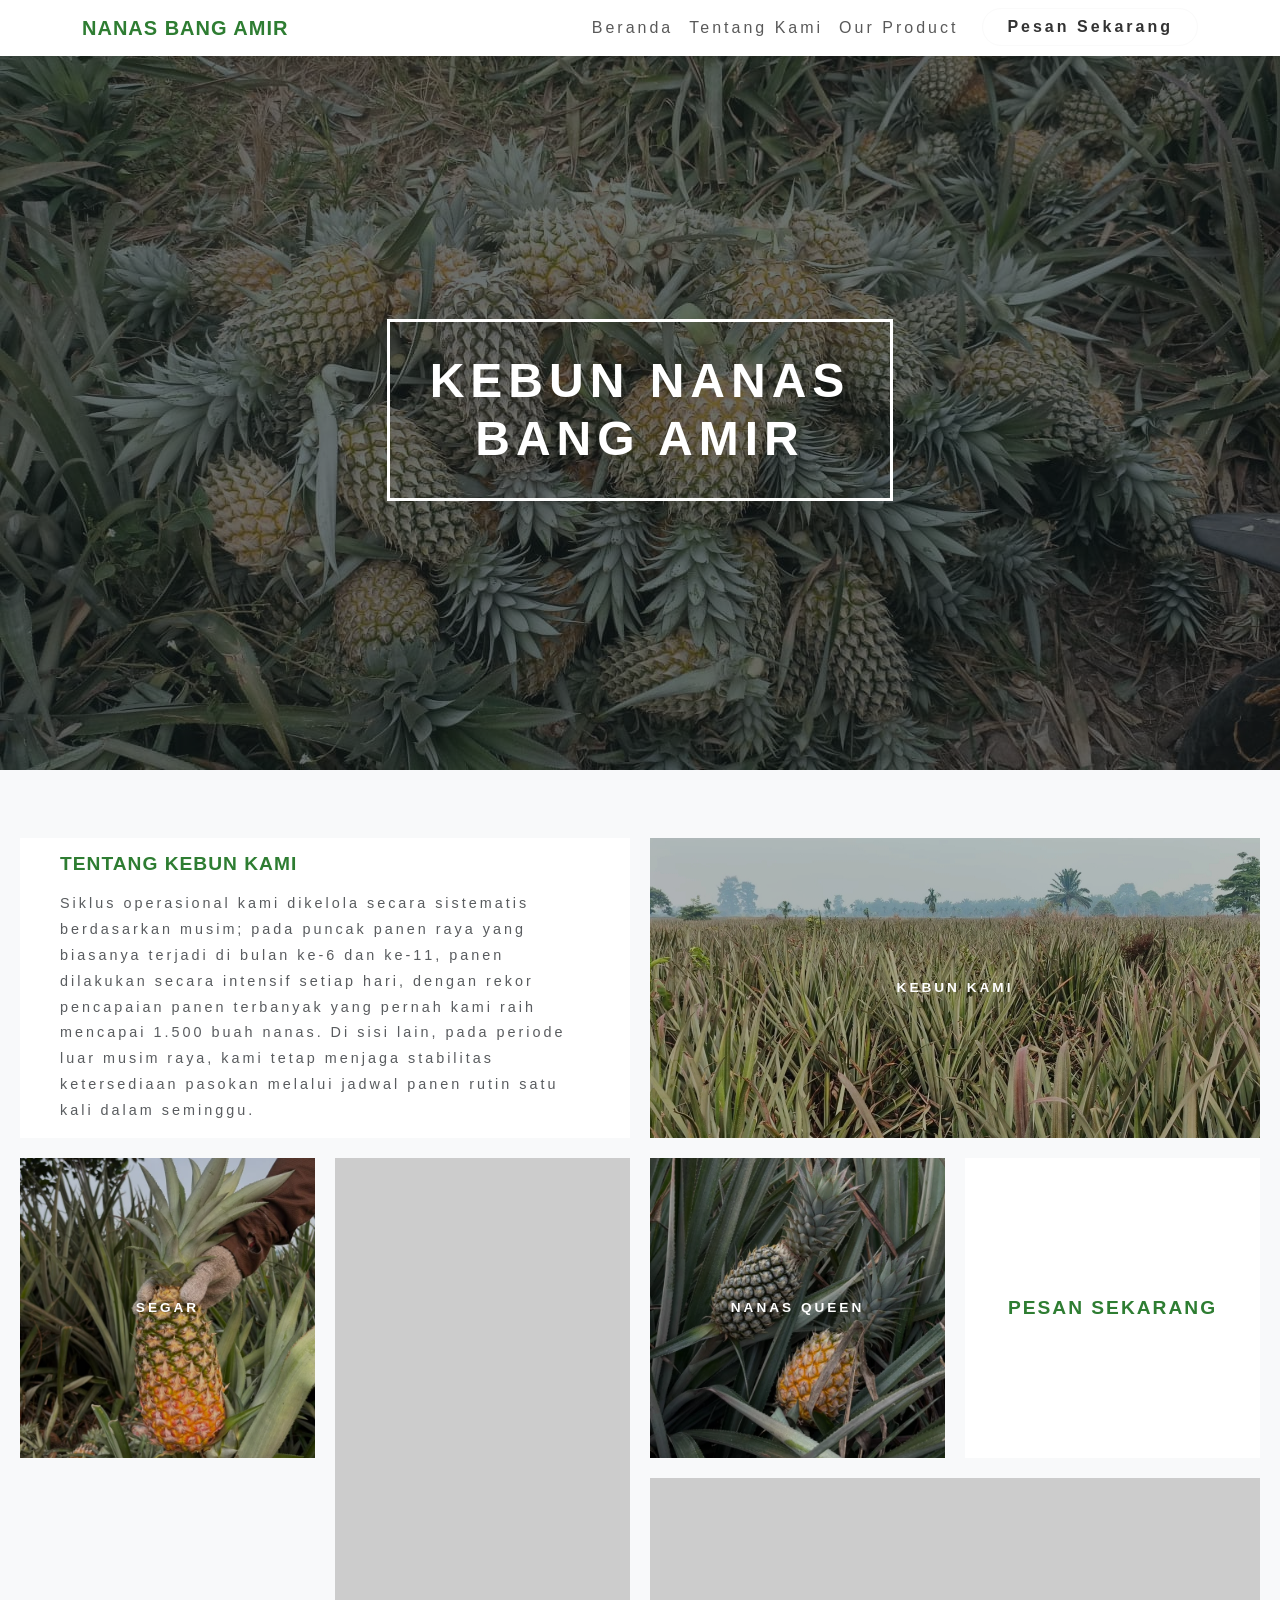
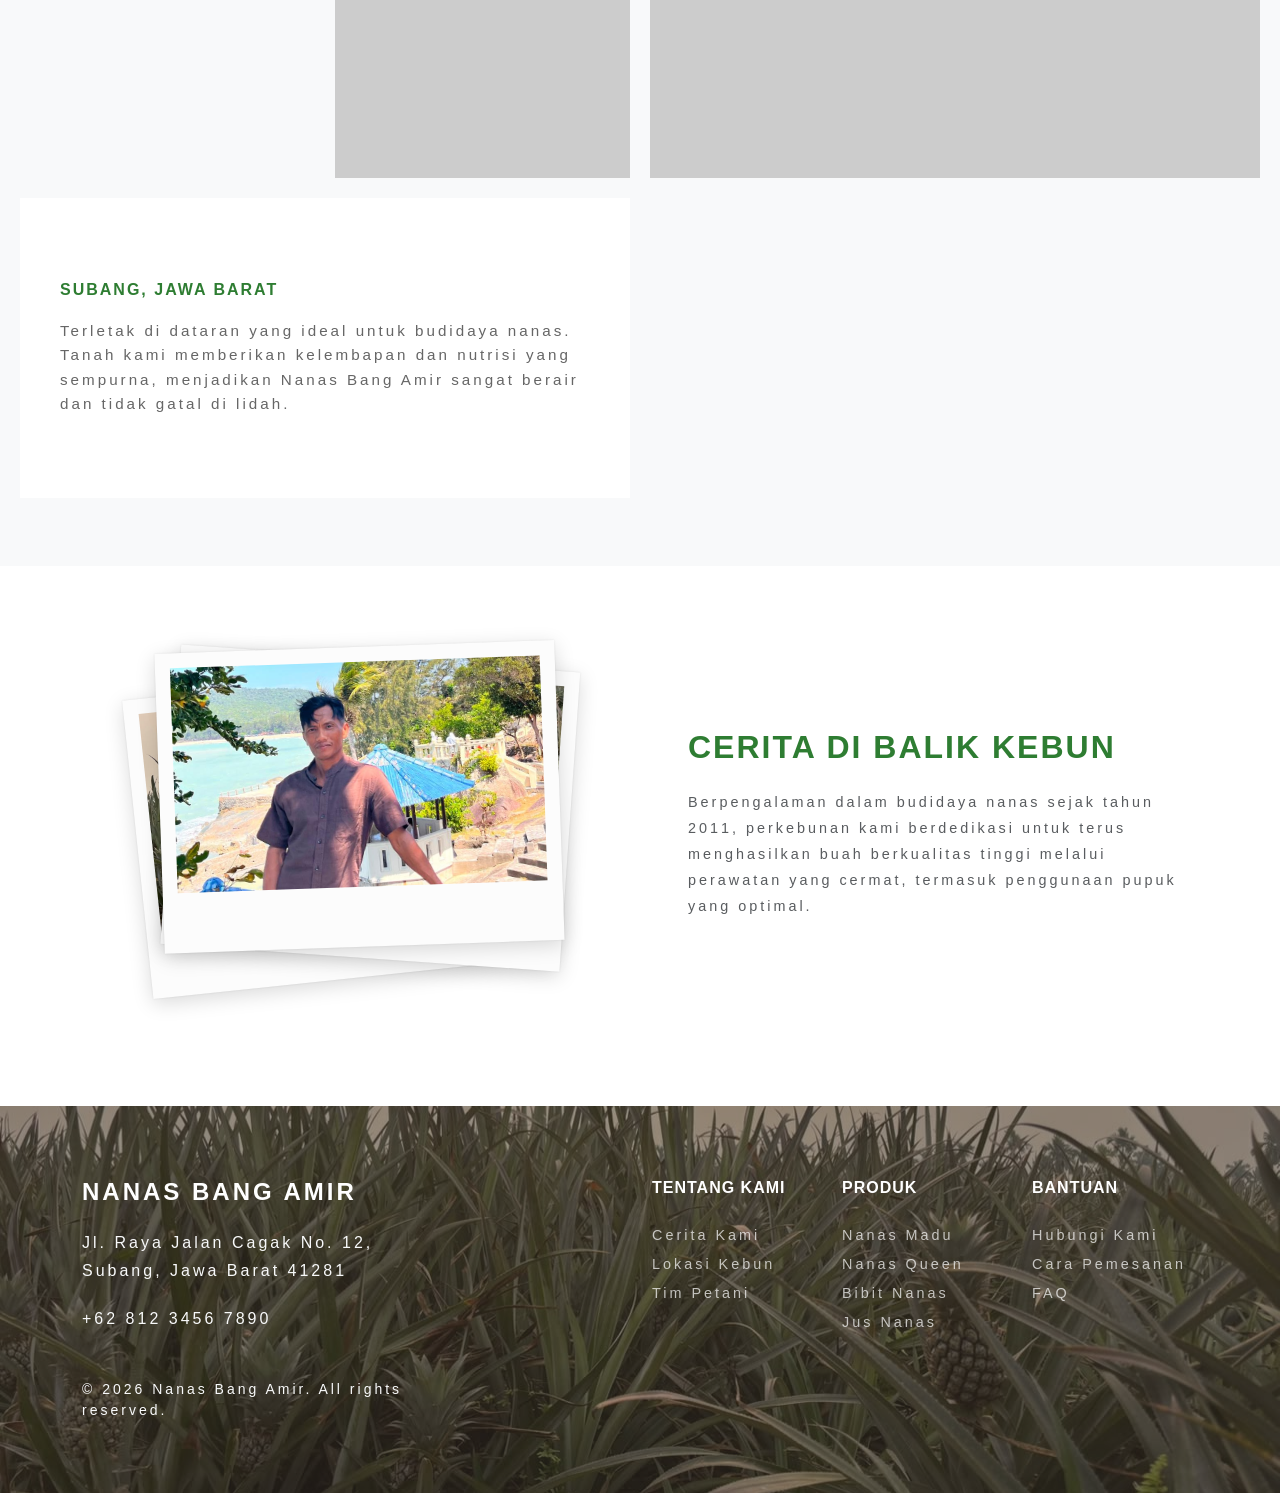
==== commit 729f682e: "nambah foto biodata" ====
--- a/tentang-kami.html
+++ b/tentang-kami.html
@@ -152,13 +152,16 @@
                     <div class="polaroid-stack-container">
                         <div class="polaroid-stack">
                             <div class="polaroid">
-                                <div class="polaroid-placeholder">FOTO 1</div>
+                                <img src="img/footer.jpeg" alt="FOTO 1"
+                                    style="width: 100%; height: 100%; object-fit: cover; object-position: center;">
                             </div>
                             <div class="polaroid">
-                                <div class="polaroid-placeholder">FOTO 2</div>
+                                <img src="img/nanasbanyak.jpeg" alt="FOTO 2"
+                                    style="width: 100%; height: 100%; object-fit: cover; object-position: center;">
                             </div>
                             <div class="polaroid">
-                                <div class="polaroid-placeholder">FOTO 3</div>
+                                <img src="img/oom fira.jpeg" alt="FOTO 3"
+                                    style="width: 100%; height: 100%; object-fit: cover; object-position: center;">
                             </div>
                         </div>
                     </div>
@@ -168,13 +171,14 @@
                 <div class="col-lg-6 ps-lg-5">
                     <h2 class="fw-bold mb-4" style="color: #2E7D32; letter-spacing: 2px;">CERITA DI BALIK KEBUN</h2>
                     <p class="text-muted mb-4" style="line-height: 1.8; font-size: 0.9rem;">
-                        Berpengalaman dalam budidaya nanas sejak tahun 2011, perkebunan kami berdedikasi untuk terus
-                        menghasilkan buah berkualitas tinggi melalui perawatan yang cermat, termasuk penggunaan pupuk
-                        yang optimal.
-                    </p>
-                </div>
-            </div>
-        </div>
+                            Berpengalaman dalam budidaya nanas sejak tahun 2011, perkebunan kami berdedikasi untuk terus
+                            menghasilkan buah berkualitas tinggi melalui perawatan yang cermat, termasuk penggunaan
+                            pupuk
+                            yang optimal.
+                        </p>
+                    </div>
+                </div>
+            </div>
     </section>
 
     <!-- Image Gallery Modal -->
